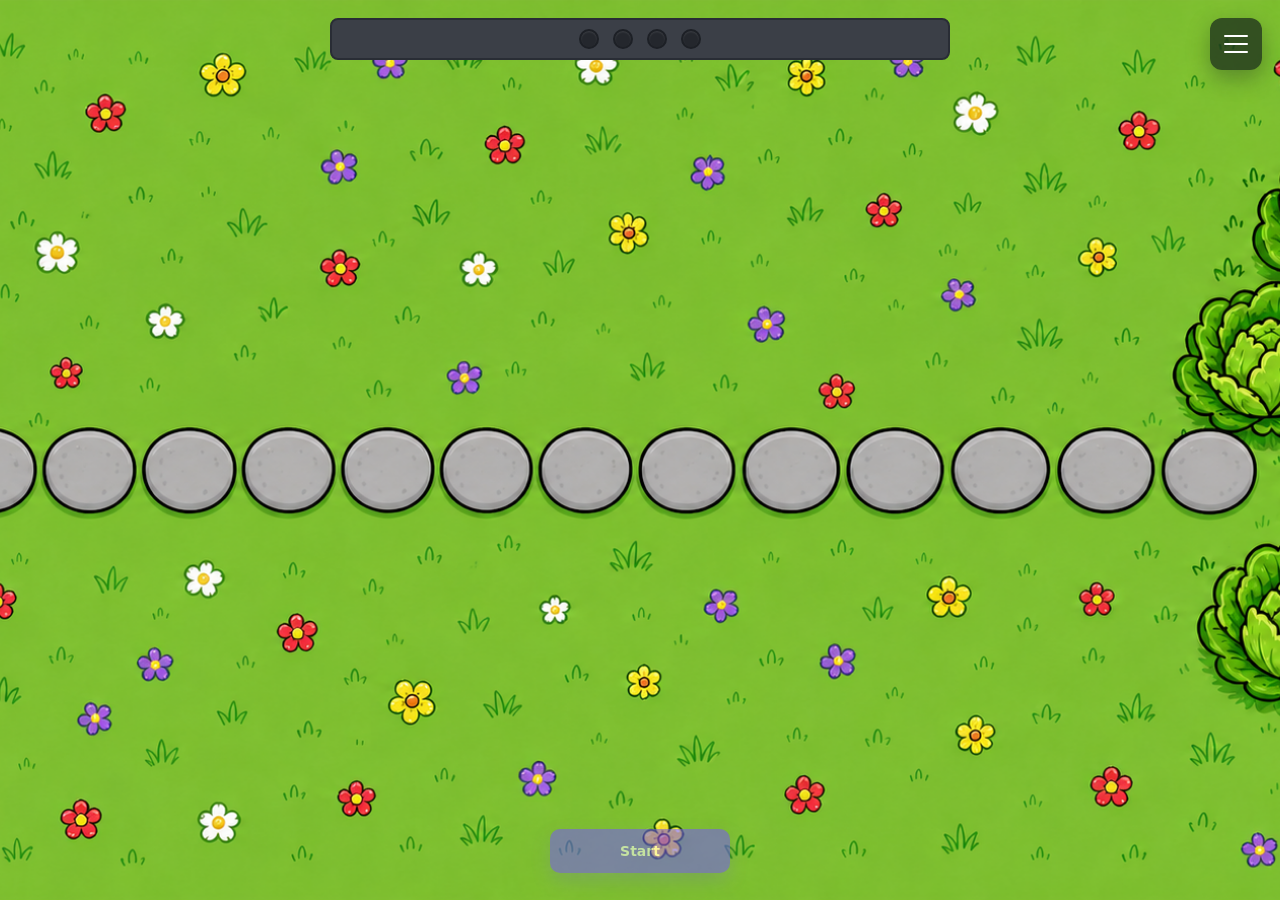
==== index.html @ f0df769a "feat: pelny ekran gra z tlem, wyscig zolwi po kamyczkach, menu overlay, polskie znaki, 16 kont testo" ====
<!DOCTYPE html>
<html lang="pl">
  <head>
    <meta charset="UTF-8" />
    <meta name="viewport" content="width=device-width, initial-scale=1.0" />
    <meta name="description" content="Pędzące żółwie — losowanie do odpowiedzi i ocenianie w klasie." />
    <title>Pędzące żółwie — losowanie do odpowiedzi</title>
    <link rel="stylesheet" href="styles.css?v=16" />
    <script src="script.js?v=16" defer></script>
  </head>
  <body>
    <div class="app">
      <main class="game-area">
        <div class="race-stage" id="lesson-stage">
          <div class="lesson-start-light" id="lesson-start-light" aria-label="Sygnalizacja startowa">
            <span data-start-light="orange-one"></span>
            <span data-start-light="orange-two"></span>
            <span data-start-light="yellow-three"></span>
            <span data-start-light="green"></span>
          </div>
          <div class="pebble-track" id="pebble-track" aria-label="Tor z kamyczków">
            <div class="pebble-turtles" id="pebble-turtles"></div>
          </div>
          <div class="pebble-winner" id="pebble-winner" hidden></div>
          <button class="button button-primary lesson-random-button" id="lesson-random" type="button">Start</button>
        </div>
      </main>
    </div>

    <button class="menu-button" id="menu-button" type="button" aria-label="Otwórz menu" aria-expanded="false">
      <span class="menu-button-icon" aria-hidden="true"></span>
    </button>

    <div class="menu-overlay" id="menu-overlay" hidden>
      <div class="menu-backdrop" data-menu-backdrop></div>
      <div class="menu-panel" role="dialog" aria-modal="true" aria-label="Menu">
        <button class="menu-close" id="menu-close" type="button" aria-label="Zamknij menu">&times;</button>
        <div class="menu-content">
          <!-- Auth -->
          <section class="side-card" id="auth-section">
            <div class="tabs" role="tablist" aria-label="Logowanie i rejestracja">
              <button class="tab is-active" data-auth-tab="login" type="button" role="tab">Logowanie</button>
              <button class="tab" data-auth-tab="register" type="button" role="tab">Rejestracja</button>
            </div>

            <form class="auth-form" id="login-form">
              <label for="login-username">Login</label>
              <input id="login-username" name="login" type="text" autocomplete="username" />
              <label for="login-password">Hasło</label>
              <input id="login-password" name="password" type="password" autocomplete="current-password" />
              <p class="form-error" id="login-error" role="alert" hidden></p>
              <button class="button button-primary" type="submit">Zaloguj</button>
            </form>

            <form class="auth-form" id="register-form" hidden>
              <label for="reg-role">Typ konta</label>
              <select id="reg-role" name="role">
                <option value="teacher">Nauczyciel</option>
                <option value="student">Uczeń</option>
              </select>
              <div class="reg-teacher-only">
                <label for="reg-class-name">Nazwa klasy</label>
                <input id="reg-class-name" name="className" type="text" placeholder="np. 3A" />
              </div>
              <div class="reg-student-only" hidden>
                <label for="reg-join-key">Klucz klasy (od nauczyciela)</label>
                <input id="reg-join-key" name="joinKey" type="text" placeholder="np. 1A2B3C4D" />
              </div>
              <label for="reg-name">Imię i nazwisko</label>
              <input id="reg-name" name="fullName" type="text" autocomplete="name" />
              <label for="reg-login">Login</label>
              <input id="reg-login" name="login" type="text" autocomplete="username" />
              <label for="reg-password">Hasło</label>
              <input id="reg-password" name="password" type="password" autocomplete="new-password" />
              <label for="reg-confirm">Powtórz hasło</label>
              <input id="reg-confirm" name="confirmPassword" type="password" autocomplete="new-password" />
              <p class="form-hint">Minimum 8 znaków, mała i wielka litera oraz cyfra.</p>
              <p class="form-error" id="register-error" role="alert" hidden></p>
              <button class="button button-primary" type="submit">Załóż konto</button>
            </form>
          </section>

          <!-- Account -->
          <section class="side-card" id="account-section" hidden>
            <div class="side-card-header">
              <h2 id="account-name"></h2>
              <span class="role-badge" id="account-role"></span>
            </div>
            <button class="button button-ghost button-block" id="logout-button" type="button">Wyloguj</button>
          </section>

          <!-- Teacher: class -->
          <section class="side-card" id="teacher-class-section" hidden>
            <div class="side-card-header">
              <h2>Twoja klasa</h2>
              <span class="class-name" id="teacher-class-name"></span>
            </div>
            <label class="field-label" for="join-key-display">Klucz klasy (dla uczniów)</label>
            <div class="key-row">
              <input id="join-key-display" type="text" readonly />
              <button class="button button-secondary key-copy" id="copy-key" type="button" aria-label="Kopiuj klucz">Kopiuj</button>
            </div>
            <button class="button button-ghost button-block" id="regenerate-key" type="button">Wygeneruj nowy klucz</button>
          </section>

          <!-- Teacher: students list -->
          <section class="side-card" id="teacher-students-section" hidden>
            <div class="side-card-header">
              <h2>Uczniowie</h2>
              <span class="count-badge" id="students-count">0</span>
            </div>
            <ul class="student-list" id="student-list"></ul>
            <p class="pending-title">Nierozliczone plusy/minusy</p>
            <div class="pending-grades" id="pending-grades"></div>
          </section>

          <!-- Student: your points -->
          <section class="side-card" id="student-section" hidden>
            <div class="side-card-header">
              <h2>Twoje punkty</h2>
            </div>
            <div class="grade-points" id="student-points"></div>
            <p class="student-note">Nauczyciel oznacza plusy i minusy podczas odpowiedzi.</p>
          </section>
        </div>
      </div>
    </div>

    <div class="toast" id="toast" role="status" aria-live="polite" aria-atomic="true"></div>
  </body>
</html>
---- styles.css ----
:root {
  color-scheme: light;
  --bg: #fbfaff;
  --surface: #ffffff;
  --surface-muted: #f5f2ff;
  --text: #28243a;
  --text-soft: #716c83;
  --line: #ece9f3;
  --purple: #7657f6;
  --purple-dark: #6545e8;
  --purple-soft: #eeeaff;
  --on-purple: #ffffff;
  --green: #4fc595;
  --red: #ef5a6f;
  --shadow: 0 18px 50px rgba(66, 52, 114, 0.1);
  --card-shadow: 0 12px 34px rgba(62, 53, 94, 0.07);
  --panel-width: 360px;
}

:root[data-theme="dark"] {
  color-scheme: dark;
  --bg: #14121d;
  --surface: #221f30;
  --surface-muted: #2f2a44;
  --text: #f4f1ff;
  --text-soft: #b2acc4;
  --line: #373247;
  --purple: #967fff;
  --purple-dark: #876cf8;
  --purple-soft: #342d55;
  --on-purple: #171522;
  --shadow: 0 20px 50px rgba(0, 0, 0, 0.24);
  --card-shadow: 0 12px 34px rgba(0, 0, 0, 0.17);
}

* { box-sizing: border-box; }
html, body { height: 100%; overflow: hidden; }
body {
  margin: 0;
  background: var(--bg);
  color: var(--text);
  font-family: Inter, ui-sans-serif, system-ui, -apple-system, BlinkMacSystemFont, "Segoe UI", sans-serif;
  transition: background-color .25s ease, color .25s ease;
}
[hidden] { display: none !important; }
button { font: inherit; }
input, select { font: inherit; }

.app { height: 100vh; height: 100dvh; width: 100%; max-width: 100vw; overflow: hidden; }

/* ---- Game area (large, full-bleed) ---- */
.game-area { width: 100%; height: 100%; overflow: hidden; }

/* ---- Race stage (fills the whole game area) ---- */
.race-stage {
  position: relative; display: flex; flex-direction: column; justify-content: center;
  align-items: center; gap: clamp(8px, 1.6vh, 18px); width: 100%; height: 100%; min-height: 0;
  overflow: hidden; background: url("images/background.png") center / cover no-repeat; color: #173b28; text-align: center;
}

.lesson-start-light { position: absolute; top: clamp(12px, 2vh, 22px); left: 50%; transform: translateX(-50%); z-index: 3; display: flex; justify-content: center; gap: 14px; width: calc(100% - 220px); max-width: min(620px, calc(100% - 220px)); padding: 9px 20px; border: 2px solid #292d35; border-radius: 8px; background: #3b3f47; }
.lesson-start-light span { display: block; width: 20px; height: 20px; border: 2px solid #1d2026; border-radius: 50%; background: #24272d; box-shadow: inset 0 1px 2px rgba(255, 255, 255, .12); }
.lesson-start-light span[data-start-light="orange-one"].is-lit, .lesson-start-light span[data-start-light="orange-two"].is-lit, .lesson-start-light span[data-start-light="yellow-three"].is-lit { background: #f2c52e; box-shadow: 0 0 14px #f2c52e; }
.lesson-start-light span[data-start-light="green"].is-lit { background: #35b86b; box-shadow: 0 0 14px #35b86b; }

.pebble-track {
  position: absolute; left: 0; right: 0;
  top: calc(clamp(12px,2vh,22px) + 42px + clamp(12px,2vh,22px));
  bottom: calc(clamp(14px,3vh,28px) + 44px + clamp(14px,3vh,28px));
  z-index: 2; width: 100%; height: auto; display: block; min-height: 0;
}
.pebble-turtles { position: relative; width: 100%; height: 100%; }
.turtle-pebble {
  position: absolute; display: flex; align-items: center; gap: 8px;
  left: 0; transform: translateX(-50%);
  transition: none;
  will-change: left, top;
  pointer-events: none;
}
.turtle-pebble-label {
  min-width: 0; max-width: 140px; overflow: hidden;
  color: #fff; font-size: 12px; font-weight: 800; line-height: 1.1;
  text-shadow: 0 1px 3px rgba(0,0,0,0.7), 0 0 8px rgba(0,0,0,0.5);
  white-space: nowrap; text-overflow: ellipsis;
  background: rgba(23,38,29,0.55); padding: 2px 6px; border-radius: 6px;
}
.turtle-label-static {
  position: absolute; left: 10px; z-index: 1; max-width: 160px; pointer-events: none;
}
.turtle-pebble .turtle-icon {
  order: 1; position: relative; display: block; width: 38px; height: 26px;
  border: 2px solid color-mix(in srgb, var(--turtle-color) 68%, #1a1a1a);
  border-radius: 48% 52% 45% 45%; background: var(--turtle-color);
  flex: 0 0 auto;
  filter: drop-shadow(0 3px 3px rgba(0,0,0,0.35));
}
.turtle-pebble .turtle-icon::before {
  content: ""; position: absolute; top: 4px; right: -7px; width: 10px; height: 10px;
  border: 2px solid color-mix(in srgb, var(--turtle-color) 68%, #1a1a1a); border-radius: 50%; background: var(--turtle-color);
}
.turtle-pebble .turtle-icon::after {
  content: ""; position: absolute; bottom: -5px; left: 4px; width: 6px; height: 7px; border-radius: 50%;
  background: color-mix(in srgb, var(--turtle-color) 68%, #1a1a1a); box-shadow: 16px 0 color-mix(in srgb, var(--turtle-color) 68%, #1a1a1a);
}
.turtle-pebble.is-finished .turtle-icon { animation: turtle-pebble-bob 0.42s ease-in-out infinite alternate; }
@keyframes turtle-pebble-bob { to { transform: translateY(-4px); } }
.pebble-winner {
  position: relative; z-index: 3; margin-top: 8px;
  color: #fff; font-size: clamp(22px, 3.8vw, 38px); font-weight: 900; line-height: 1.1;
  text-align: center; text-shadow: 0 2px 10px rgba(0,0,0,0.6), 0 0 18px rgba(0,0,0,0.4);
  background: rgba(23,38,29,0.62); padding: 10px 18px; border-radius: 14px;
  max-width: 90%; overflow: hidden; text-overflow: ellipsis; white-space: nowrap;
}
.pebble-winner[hidden] { display: none !important; }

.lesson-random-button { position: absolute; bottom: clamp(14px, 3vh, 28px); left: 50%; transform: translateX(-50%) !important; z-index: 3; min-width: 180px; font-size: 18px; }



.button { display: inline-flex; align-items: center; justify-content: center; gap: 8px; min-height: 44px; padding: 0 18px; border: 0; border-radius: 10px; cursor: pointer; font-size: 14px; font-weight: 750; transition: transform .2s ease, background .2s ease, box-shadow .2s ease; }
.button:hover, .button:focus-visible { transform: translateY(-1px); }
.button:disabled, .button.is-disabled { cursor: not-allowed; opacity: .55; transform: none; }
.button-primary { color: var(--on-purple); background: var(--purple); box-shadow: 0 8px 18px color-mix(in srgb, var(--purple) 32%, transparent); }
.button-primary:hover, .button-primary:focus-visible { background: var(--purple-dark); }
.button-secondary { border: 1px solid var(--line); background: var(--surface); color: var(--text); }
.button-ghost { color: var(--red); background: transparent; border: 1px solid color-mix(in srgb, var(--red) 34%, var(--line)); }
.button-ghost:hover { background: color-mix(in srgb, var(--red) 10%, var(--surface)); }
.button-block { width: 100%; margin-top: 12px; }

/* ---- Menu button (fixed top-right) ---- */
.menu-button {
  position: fixed; top: 18px; right: 18px; z-index: 50; width: 52px; height: 52px;
  border: 0; border-radius: 12px; cursor: pointer;
  background: rgba(23, 38, 29, 0.72); color: #fff;
  display: grid; place-items: center;
  box-shadow: 0 8px 22px rgba(23, 38, 29, 0.35);
  transition: background .2s ease, transform .2s ease;
}
.menu-button:hover, .menu-button:focus-visible { background: rgba(23, 38, 29, 0.9); transform: translateY(-1px); }
.menu-button-icon { display: block; width: 24px; height: 2px; border-radius: 2px; background: currentColor; box-shadow: 0 8px 0 currentColor, 0 -8px 0 currentColor; }

/* ---- Menu overlay / full-screen popup ---- */
.menu-overlay { position: fixed; inset: 0; z-index: 40; display: flex; align-items: center; justify-content: center; padding: 10vh 10vw; }
.menu-backdrop { position: absolute; inset: 0; background: rgba(12, 14, 13, 0.55); animation: menu-fade .18s ease; }
.menu-panel {
  position: relative; width: 100%; height: 100%; z-index: 1;
  background: var(--surface); border-radius: 24px;
  box-shadow: 0 24px 60px rgba(12, 12, 12, 0.35);
  overflow-y: auto; animation: menu-pop .22s ease;
}
.menu-close {
  position: sticky; top: 0; float: right; margin: 10px; width: 42px; height: 42px;
  border: 0; border-radius: 10px; cursor: pointer; font-size: 26px; line-height: 1;
  background: var(--surface-muted); color: var(--text-soft);
  transition: background .15s ease, color .15s ease;
}
.menu-close:hover { background: color-mix(in srgb, var(--red) 12%, var(--surface-muted)); color: var(--red); }
.menu-content { display: grid; gap: 14px; padding: 62px 22px 30px; min-width: 0; }
.side-card { padding: 18px; border: 1px solid var(--line); border-radius: 16px; background: var(--bg); }
@keyframes menu-fade { from { opacity: 0; } to { opacity: 1; } }
@keyframes menu-pop { from { transform: scale(.94) translateY(12px); opacity: 0; } to { transform: scale(1) translateY(0); opacity: 1; } }

.side-card-header { display: flex; align-items: center; justify-content: space-between; gap: 10px; margin-bottom: 10px; }
.side-card-header h2 { margin: 0; font-size: 17px; letter-spacing: -.4px; }
.field-label { display: block; margin: 14px 0 6px; color: var(--text-soft); font-size: 12px; font-weight: 800; letter-spacing: .5px; text-transform: uppercase; }

.tabs { display: flex; gap: 4px; padding: 4px; background: var(--surface-muted); border: 1px solid var(--line); border-radius: 11px; margin-bottom: 16px; }
.tab { flex: 1; padding: 9px; border: 0; border-radius: 8px; background: transparent; color: var(--text-soft); font-weight: 800; cursor: pointer; transition: .16s ease; }
.tab.is-active { background: var(--surface); box-shadow: 0 2px 6px rgba(44, 36, 74, .08); color: var(--purple); }

.auth-form { display: grid; gap: 9px; }
.auth-form label { color: var(--text); font-size: 13px; font-weight: 800; }
.auth-form input, .auth-form select { width: 100%; min-height: 42px; padding: 9px 12px; border: 1px solid var(--line); border-radius: 10px; background: var(--surface); color: var(--text); outline: none; transition: .16s ease; }
.auth-form input:focus, .auth-form select:focus { border-color: var(--purple); box-shadow: 0 0 0 4px var(--purple-soft); }
.form-error { margin: 2px 0 0; color: var(--red); font-size: 13px; font-weight: 750; }
.form-hint { margin: 0; color: var(--text-soft); font-size: 12px; line-height: 1.5; }

.role-badge, .count-badge { padding: 4px 9px; border-radius: 999px; background: var(--purple-soft); color: var(--purple); font-size: 11px; font-weight: 850; text-transform: uppercase; }
.count-badge { background: var(--surface-muted); color: var(--text-soft); }
.class-name { color: var(--purple); font-weight: 850; }

.key-row { display: flex; gap: 8px; }
.key-row input { flex: 1; min-width: 0; padding: 9px 12px; border: 1px dashed color-mix(in srgb, var(--purple) 45%, var(--line)); border-radius: 10px; background: var(--purple-soft); color: var(--purple); font-weight: 850; letter-spacing: 2px; text-transform: uppercase; outline: none; }
.key-copy { min-height: 42px; padding: 0 14px; }

.student-list { display: grid; gap: 8px; max-height: 260px; margin: 0; padding: 0; overflow-y: auto; list-style: none; }
.student-list li { display: flex; align-items: center; flex-wrap: wrap; gap: 8px; padding: 10px 12px; border: 1px solid var(--line); border-radius: 10px; background: var(--surface); }
.student-name { flex: 1 1 auto; min-width: 0; overflow: hidden; font-weight: 750; text-overflow: ellipsis; white-space: nowrap; }
.student-stats { display: flex; gap: 6px; }
.student-stat { display: inline-flex; align-items: center; gap: 3px; font-size: 12px; font-weight: 850; }
.student-stat.is-plus { color: #1d9d69; }
.student-stat.is-minus { color: #df4056; }
.student-remove {
  flex: 0 0 auto; display: inline-flex; align-items: center; justify-content: center; gap: 5px;
  min-height: 28px; padding: 0 10px; border: 1px solid color-mix(in srgb, var(--red) 42%, var(--line));
  border-radius: 8px; cursor: pointer; font-size: 12px; font-weight: 800; color: var(--red);
  background: color-mix(in srgb, var(--red) 7%, var(--surface));
  transition: background .15s ease, color .15s ease, border-color .15s ease, transform .15s ease;
}
.student-remove::before { content: "✕"; font-size: 13px; line-height: 1; }
.student-remove:hover:not(:disabled) { background: var(--red); color: #fff; border-color: var(--red); transform: translateY(-1px); }
.student-remove:disabled { cursor: not-allowed; opacity: .5; }


.pending-title { margin: 18px 0 8px; color: var(--text-soft); font-size: 12px; font-weight: 800; letter-spacing: .5px; text-transform: uppercase; }
.pending-grades { display: grid; gap: 6px; }
.pending-empty, .grade-empty { color: var(--text-soft); font-size: 13px; }
.pending-row { display: flex; align-items: center; justify-content: space-between; gap: 8px; padding: 8px 10px; border: 1px solid var(--line); border-radius: 10px; background: var(--surface); }
.pending-row strong { font-size: 13px; }
.pending-row .dots { display: flex; gap: 4px; }
.pending-dot { display: grid; place-items: center; width: 22px; height: 22px; border-radius: 7px; color: #fff; font-size: 13px; font-weight: 900; }
.pending-dot.is-plus { background: #1d9d69; }
.pending-dot.is-minus { background: #df4056; }

.grade-points { display: flex; flex-wrap: wrap; gap: 8px; }
.grade-point { display: grid; place-items: center; width: 44px; height: 44px; border-radius: 12px; color: #fff; font-size: 20px; font-weight: 900; }
.grade-point.is-plus { background: #1d9d69; }
.grade-point.is-minus { background: #df4056; }
.grade-point.is-absent { background: #687080; font-size: 14px; text-transform: uppercase; }
.student-note { color: var(--text-soft); font-size: 13px; line-height: 1.5; }

.toast { position: fixed; right: 22px; bottom: 22px; z-index: 70; max-width: min(340px, 90vw); padding: 13px 16px; border: 1px solid var(--line); border-radius: 9px; background: var(--surface); box-shadow: var(--shadow); color: var(--text); font-size: 13px; font-weight: 700; opacity: 0; pointer-events: none; transform: translateY(15px); transition: .25s ease; }
.toast.is-visible { opacity: 1; pointer-events: auto; transform: translateY(0); user-select: text; }
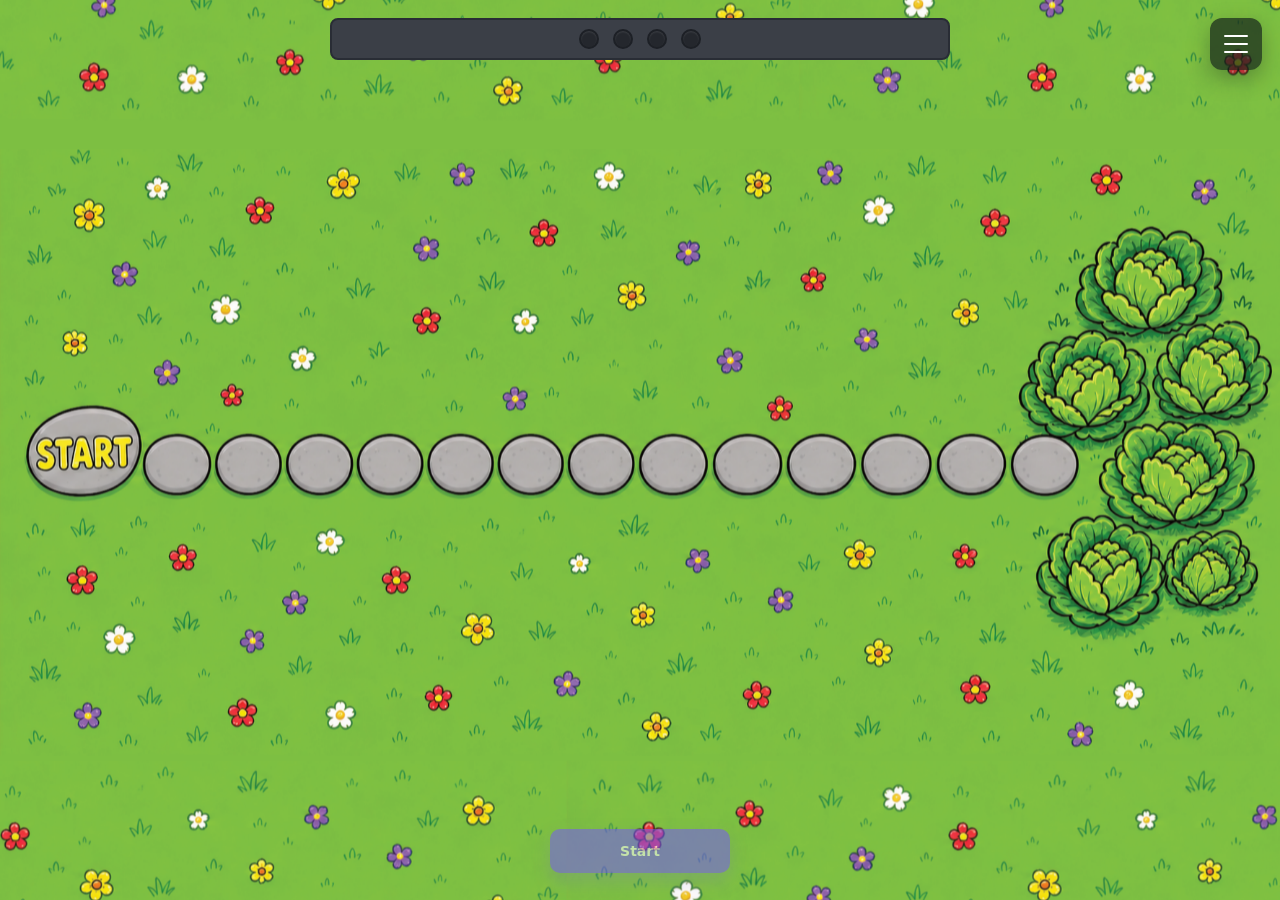
==== commit f7e29562: "dodanie sporo rzeczy i chyba działa" ====
--- a/index.html
+++ b/index.html
@@ -5,8 +5,8 @@
     <meta name="viewport" content="width=device-width, initial-scale=1.0" />
     <meta name="description" content="Pędzące żółwie — losowanie do odpowiedzi i ocenianie w klasie." />
     <title>Pędzące żółwie — losowanie do odpowiedzi</title>
-    <link rel="stylesheet" href="styles.css?v=16" />
-    <script src="script.js?v=16" defer></script>
+    <link rel="stylesheet" href="styles.css?v=59" />
+    <script src="script.js?v=59" defer></script>
   </head>
   <body>
     <div class="app">
@@ -22,6 +22,11 @@
             <div class="pebble-turtles" id="pebble-turtles"></div>
           </div>
           <div class="pebble-winner" id="pebble-winner" hidden></div>
+          <div class="winner-actions" id="winner-actions" hidden>
+            <button class="winner-mark is-plus" data-winner-mark="plus" type="button" aria-label="Dodaj plus">+</button>
+            <button class="winner-mark is-minus" data-winner-mark="minus" type="button" aria-label="Dodaj minus">−</button>
+            <button class="winner-mark is-absent" data-winner-mark="absent" type="button" aria-label="Oznacz nieobecność">nb</button>
+          </div>
           <button class="button button-primary lesson-random-button" id="lesson-random" type="button">Start</button>
         </div>
       </main>
@@ -55,15 +60,15 @@
             <form class="auth-form" id="register-form" hidden>
               <label for="reg-role">Typ konta</label>
               <select id="reg-role" name="role">
+                <option value="student" selected>Uczeń</option>
                 <option value="teacher">Nauczyciel</option>
-                <option value="student">Uczeń</option>
               </select>
-              <div class="reg-teacher-only">
+              <div class="reg-teacher-only" hidden>
                 <label for="reg-class-name">Nazwa klasy</label>
                 <input id="reg-class-name" name="className" type="text" placeholder="np. 3A" />
               </div>
-              <div class="reg-student-only" hidden>
-                <label for="reg-join-key">Klucz klasy (od nauczyciela)</label>
+              <div class="reg-student-only">
+                <label for="reg-join-key">Kod jednorazowy od nauczyciela</label>
                 <input id="reg-join-key" name="joinKey" type="text" placeholder="np. 1A2B3C4D" />
               </div>
               <label for="reg-name">Imię i nazwisko</label>
@@ -74,7 +79,7 @@
               <input id="reg-password" name="password" type="password" autocomplete="new-password" />
               <label for="reg-confirm">Powtórz hasło</label>
               <input id="reg-confirm" name="confirmPassword" type="password" autocomplete="new-password" />
-              <p class="form-hint">Minimum 8 znaków, mała i wielka litera oraz cyfra.</p>
+              <p class="form-hint">Hasło może być dowolne.</p>
               <p class="form-error" id="register-error" role="alert" hidden></p>
               <button class="button button-primary" type="submit">Załóż konto</button>
             </form>
@@ -89,18 +94,26 @@
             <button class="button button-ghost button-block" id="logout-button" type="button">Wyloguj</button>
           </section>
 
-          <!-- Teacher: class -->
-          <section class="side-card" id="teacher-class-section" hidden>
-            <div class="side-card-header">
-              <h2>Twoja klasa</h2>
-              <span class="class-name" id="teacher-class-name"></span>
+          <!-- Teacher: one-time invites -->
+          <section class="side-card" id="teacher-invite-section" hidden>
+            <div class="side-card-header" style="flex-wrap:wrap;">
+              <h2>Jednorazowe kody</h2>
+              <div class="class-switcher">
+                <span class="class-name" id="teacher-class-name"></span>
+                <div class="custom-select" id="class-switcher-wrap" hidden>
+                  <button class="custom-select-trigger" id="class-switcher-trigger" type="button" aria-haspopup="listbox" aria-expanded="false">
+                    <span id="class-switcher-label">Wybierz klasę</span>
+                    <span class="custom-select-arrow" aria-hidden="true"></span>
+                  </button>
+                  <ul class="custom-select-options" id="class-switcher-options" role="listbox" hidden></ul>
+                </div>
+                <select id="class-switcher" class="class-switcher-select" hidden></select>
+                <button class="button button-primary button-small" id="new-class-btn" type="button">+ Nowa klasa</button>
+              </div>
             </div>
-            <label class="field-label" for="join-key-display">Klucz klasy (dla uczniów)</label>
-            <div class="key-row">
-              <input id="join-key-display" type="text" readonly />
-              <button class="button button-secondary key-copy" id="copy-key" type="button" aria-label="Kopiuj klucz">Kopiuj</button>
-            </div>
-            <button class="button button-ghost button-block" id="regenerate-key" type="button">Wygeneruj nowy klucz</button>
+            <p class="student-note">Wygeneruj jednorazowy kod dla jednego ucznia — kod działa tylko raz, chroni przed botami.</p>
+            <button class="button button-primary button-block" id="generate-invite" type="button">Wygeneruj kod jednorazowy</button>
+            <div class="invite-list" id="invite-list"></div>
           </section>
 
           <!-- Teacher: students list -->
@@ -126,6 +139,20 @@
       </div>
     </div>
 
+    <div class="new-class-overlay" id="new-class-overlay" hidden>
+      <div class="new-class-backdrop" data-new-class-backdrop></div>
+      <div class="new-class-panel" role="dialog" aria-modal="true" aria-label="Nowa klasa">
+        <h3>Nowa klasa</h3>
+        <label for="new-class-name">Nazwa klasy</label>
+        <input id="new-class-name" type="text" placeholder="np. 3B" />
+        <p class="form-error" id="new-class-error" role="alert" hidden></p>
+        <div class="new-class-actions">
+          <button class="button button-secondary" id="new-class-cancel" type="button">Anuluj</button>
+          <button class="button button-primary" id="new-class-submit" type="button">Utwórz</button>
+        </div>
+      </div>
+    </div>
+
     <div class="toast" id="toast" role="status" aria-live="polite" aria-atomic="true"></div>
   </body>
 </html>
--- a/styles.css
+++ b/styles.css
@@ -55,7 +55,12 @@
 .race-stage {
   position: relative; display: flex; flex-direction: column; justify-content: center;
   align-items: center; gap: clamp(8px, 1.6vh, 18px); width: 100%; height: 100%; min-height: 0;
-  overflow: hidden; background: url("images/background.png") center / cover no-repeat; color: #173b28; text-align: center;
+  overflow: hidden; color: #173b28; text-align: center;
+  background-color: #7fb48e;
+  background-image: url("images/background.png"), url("images/segment.png");
+  background-size: 100% auto, 100% auto;
+  background-position: center center, center center;
+  background-repeat: no-repeat, repeat;
 }
 
 .lesson-start-light { position: absolute; top: clamp(12px, 2vh, 22px); left: 50%; transform: translateX(-50%); z-index: 3; display: flex; justify-content: center; gap: 14px; width: calc(100% - 220px); max-width: min(620px, calc(100% - 220px)); padding: 9px 20px; border: 2px solid #292d35; border-radius: 8px; background: #3b3f47; }
@@ -112,6 +117,14 @@
   max-width: 90%; overflow: hidden; text-overflow: ellipsis; white-space: nowrap;
 }
 .pebble-winner[hidden] { display: none !important; }
+.winner-actions { position: relative; z-index: 3; display: flex; justify-content: center; gap: 12px; margin-top: 10px; }
+.winner-actions[hidden] { display: none !important; }
+.winner-mark { width: 54px; height: 46px; border: 0; border-radius: 11px; color: #fff; font: 900 20px/1 inherit; cursor: pointer; box-shadow: 0 6px 14px rgba(0,0,0,0.28); transition: transform .15s, filter .15s; }
+.winner-mark:hover:not(:disabled) { transform: translateY(-2px); filter: brightness(1.08); }
+.winner-mark:disabled { opacity: .5; cursor: not-allowed; }
+.winner-mark.is-plus { background: #1d9d69; }
+.winner-mark.is-minus { background: #df4056; }
+.winner-mark.is-absent { background: #687080; font-size: 13px; text-transform: uppercase; }
 
 .lesson-random-button { position: absolute; bottom: clamp(14px, 3vh, 28px); left: 50%; transform: translateX(-50%) !important; z-index: 3; min-width: 180px; font-size: 18px; }
 
@@ -145,11 +158,14 @@
 .menu-panel {
   position: relative; width: 100%; height: 100%; z-index: 1;
   background: var(--surface); border-radius: 24px;
-  box-shadow: 0 24px 60px rgba(12, 12, 12, 0.35);
+  box-shadow: 0 24px 60px rgba(12,12,12,0.35);
   overflow-y: auto; animation: menu-pop .22s ease;
-}
+  scrollbar-width: none;
+  -ms-overflow-style: none;
+}
+.menu-panel::-webkit-scrollbar { display: none; width: 0; height: 0; }
 .menu-close {
-  position: sticky; top: 0; float: right; margin: 10px; width: 42px; height: 42px;
+  position: absolute; top: 12px; right: 12px; z-index: 2; width: 42px; height: 42px;
   border: 0; border-radius: 10px; cursor: pointer; font-size: 26px; line-height: 1;
   background: var(--surface-muted); color: var(--text-soft);
   transition: background .15s ease, color .15s ease;
@@ -182,8 +198,19 @@
 .key-row { display: flex; gap: 8px; }
 .key-row input { flex: 1; min-width: 0; padding: 9px 12px; border: 1px dashed color-mix(in srgb, var(--purple) 45%, var(--line)); border-radius: 10px; background: var(--purple-soft); color: var(--purple); font-weight: 850; letter-spacing: 2px; text-transform: uppercase; outline: none; }
 .key-copy { min-height: 42px; padding: 0 14px; }
-
-.student-list { display: grid; gap: 8px; max-height: 260px; margin: 0; padding: 0; overflow-y: auto; list-style: none; }
+.invite-display { margin-top: 10px; }
+.invite-list { display: grid; gap: 6px; margin-top: 10px; max-height: 160px; overflow-y: auto; }
+.invite-row { display: flex; align-items: center; gap: 8px; padding: 8px 10px; border: 1px solid var(--line); border-radius: 10px; background: var(--surface); font-size: 12px; }
+.invite-row code { flex: 0 0 auto; font-weight: 800; letter-spacing: 1px; color: var(--purple); }
+.invite-row .badge-used { padding: 2px 8px; border-radius: 999px; background: var(--surface-muted); color: var(--text-soft); font-size: 10px; font-weight: 800; text-transform: uppercase; flex: 0 0 auto; }
+.invite-row.is-used { opacity: 0.55; }
+.invite-actions { display: flex; gap: 6px; flex: 0 0 auto; }
+
+.student-list { display: grid; gap: 8px; max-height: 285px; margin: 0; padding: 0 4px 0 0; overflow-y: auto; list-style: none; scrollbar-width: thin; scrollbar-color: color-mix(in srgb, var(--text-soft) 30%, transparent) transparent; }
+.student-list::-webkit-scrollbar { width: 6px; }
+.student-list::-webkit-scrollbar-track { background: transparent; margin: 4px 0; }
+.student-list::-webkit-scrollbar-thumb { background: color-mix(in srgb, var(--text-soft) 22%, var(--line)); border-radius: 999px; border: 1px solid var(--surface); background-clip: padding-box; }
+.student-list::-webkit-scrollbar-thumb:hover { background: color-mix(in srgb, var(--text-soft) 38%, var(--line)); border: 1px solid var(--surface); background-clip: padding-box; }
 .student-list li { display: flex; align-items: center; flex-wrap: wrap; gap: 8px; padding: 10px 12px; border: 1px solid var(--line); border-radius: 10px; background: var(--surface); }
 .student-name { flex: 1 1 auto; min-width: 0; overflow: hidden; font-weight: 750; text-overflow: ellipsis; white-space: nowrap; }
 .student-stats { display: flex; gap: 6px; }
@@ -200,7 +227,13 @@
 .student-remove::before { content: "✕"; font-size: 13px; line-height: 1; }
 .student-remove:hover:not(:disabled) { background: var(--red); color: #fff; border-color: var(--red); transform: translateY(-1px); }
 .student-remove:disabled { cursor: not-allowed; opacity: .5; }
-
+.student-grade-actions { display: flex; gap: 4px; margin-left: 4px; }
+.grade-mini { width: 28px; height: 26px; border: 0; border-radius: 7px; color: #fff; font: 800 13px/1 inherit; cursor: pointer; display: grid; place-items: center; box-shadow: 0 2px 6px rgba(0,0,0,0.12); transition: transform .12s, filter .12s; }
+.grade-mini:hover:not(:disabled) { transform: translateY(-1px); filter: brightness(1.08); }
+.grade-mini:disabled { opacity: .5; cursor: not-allowed; }
+.grade-mini.is-plus { background: #1d9d69; }
+.grade-mini.is-minus { background: #df4056; }
+.grade-mini.is-absent { background: #687080; font-size: 9px; text-transform: uppercase; }
 
 .pending-title { margin: 18px 0 8px; color: var(--text-soft); font-size: 12px; font-weight: 800; letter-spacing: .5px; text-transform: uppercase; }
 .pending-grades { display: grid; gap: 6px; }
@@ -211,6 +244,7 @@
 .pending-dot { display: grid; place-items: center; width: 22px; height: 22px; border-radius: 7px; color: #fff; font-size: 13px; font-weight: 900; }
 .pending-dot.is-plus { background: #1d9d69; }
 .pending-dot.is-minus { background: #df4056; }
+.pending-dot.is-absent { background: #687080; font-size: 9px; }
 
 .grade-points { display: flex; flex-wrap: wrap; gap: 8px; }
 .grade-point { display: grid; place-items: center; width: 44px; height: 44px; border-radius: 12px; color: #fff; font-size: 20px; font-weight: 900; }
@@ -222,4 +256,46 @@
 .toast { position: fixed; right: 22px; bottom: 22px; z-index: 70; max-width: min(340px, 90vw); padding: 13px 16px; border: 1px solid var(--line); border-radius: 9px; background: var(--surface); box-shadow: var(--shadow); color: var(--text); font-size: 13px; font-weight: 700; opacity: 0; pointer-events: none; transform: translateY(15px); transition: .25s ease; }
 .toast.is-visible { opacity: 1; pointer-events: auto; transform: translateY(0); user-select: text; }
 
-
+.class-switcher { display: flex; align-items: center; gap: 10px; }
+.class-switcher-select { display: none; }
+.custom-select { position: relative; }
+.custom-select-trigger {
+  display: inline-flex; align-items: center; gap: 8px;
+  min-height: 36px; padding: 6px 12px;
+  border: 1.5px solid var(--line); border-radius: 10px;
+  background: var(--surface); color: var(--text);
+  font-size: 13px; font-weight: 800; letter-spacing: .2px;
+  cursor: pointer; white-space: nowrap;
+  box-shadow: 0 1px 3px rgba(0,0,0,0.06);
+  transition: all .18s ease;
+}
+.custom-select-trigger:hover { border-color: var(--purple); box-shadow: 0 2px 8px rgba(118,87,246,0.12); }
+.custom-select-trigger:focus-visible { outline: none; border-color: var(--purple); box-shadow: 0 0 0 4px var(--purple-soft); }
+.custom-select-trigger[aria-expanded="true"] { border-color: var(--purple); box-shadow: 0 0 0 4px var(--purple-soft); }
+.custom-select-arrow { width: 14px; height: 14px; flex: 0 0 14px; background: url("data:image/svg+xml,%3Csvg xmlns='http://www.w3.org/2000/svg' width='14' height='14' viewBox='0 0 24 24' fill='none' stroke='%23716c83' stroke-width='2' stroke-linecap='round' stroke-linejoin='round'%3E%3Cpath d='M6 9l6 6 6-6'/%3E%3C/svg%3E") no-repeat center; transition: transform .18s; }
+.custom-select-trigger[aria-expanded="true"] .custom-select-arrow { transform: rotate(180deg); }
+.custom-select-options {
+  position: absolute; top: calc(100% + 8px); left: 0; min-width: 160px; max-width: 240px;
+  margin: 0; padding: 6px; list-style: none;
+  background: var(--surface); border: 1px solid var(--line); border-radius: 12px;
+  box-shadow: var(--shadow); z-index: 10;
+  display: grid; gap: 4px;
+}
+.custom-select-options[hidden] { display: none !important; }
+.custom-select-options li {
+  padding: 8px 10px; border-radius: 8px; font-size: 13px; font-weight: 700; color: var(--text);
+  cursor: pointer; transition: background .15s, color .15s;
+}
+.custom-select-options li:hover, .custom-select-options li.is-selected { background: var(--purple-soft); color: var(--purple); }
+#teacher-class-name { font-size: 14px; font-weight: 800; color: var(--purple); background: var(--purple-soft); padding: 6px 12px; border-radius: 10px; letter-spacing: .3px; }
+.button-small { min-height: 36px; padding: 0 14px; font-size: 12px; font-weight: 800; border-radius: 10px; box-shadow: 0 1px 3px rgba(0,0,0,0.08); }
+.new-class-overlay { position: fixed; inset: 0; z-index: 60; display: flex; align-items: center; justify-content: center; padding: 20px; }
+.new-class-backdrop { position: absolute; inset: 0; background: rgba(12,14,13,0.5); }
+.new-class-panel { position: relative; z-index: 1; width: 100%; max-width: 380px; background: var(--surface); border-radius: 16px; padding: 22px; box-shadow: 0 20px 50px rgba(0,0,0,0.25); display: grid; gap: 12px; animation: menu-pop .2s ease; }
+.new-class-panel h3 { margin: 0; font-size: 18px; }
+.new-class-panel label { font-size: 13px; font-weight: 800; color: var(--text); }
+.new-class-panel input { width: 100%; min-height: 42px; padding: 9px 12px; border: 1px solid var(--line); border-radius: 10px; background: var(--surface); color: var(--text); outline: none; }
+.new-class-panel input:focus { border-color: var(--purple); box-shadow: 0 0 0 4px var(--purple-soft); }
+.new-class-actions { display: flex; gap: 8px; justify-content: flex-end; margin-top: 4px; }
+
+
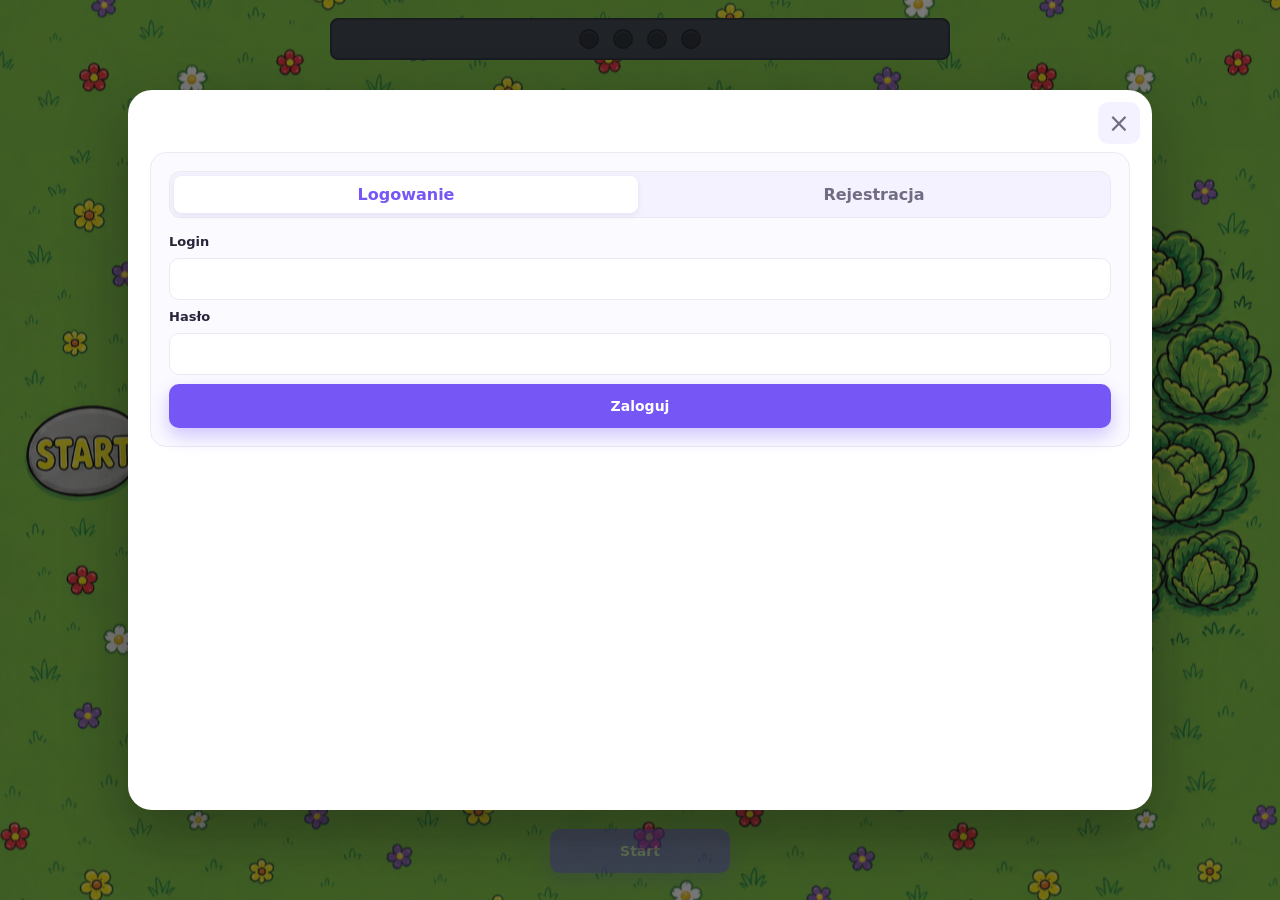
==== commit e25257e0: "Add QR code system, name change workflow, character picker, refresh button, and various UI/UX improv" ====
--- a/index.html
+++ b/index.html
@@ -5,8 +5,8 @@
     <meta name="viewport" content="width=device-width, initial-scale=1.0" />
     <meta name="description" content="Pędzące żółwie — losowanie do odpowiedzi i ocenianie w klasie." />
     <title>Pędzące żółwie — losowanie do odpowiedzi</title>
-    <link rel="stylesheet" href="styles.css?v=59" />
-    <script src="script.js?v=59" defer></script>
+    <link rel="stylesheet" href="styles.css?v=92" />
+    <script src="script.js?v=92" defer></script>
   </head>
   <body>
     <div class="app">
@@ -39,7 +39,15 @@
     <div class="menu-overlay" id="menu-overlay" hidden>
       <div class="menu-backdrop" data-menu-backdrop></div>
       <div class="menu-panel" role="dialog" aria-modal="true" aria-label="Menu">
-        <button class="menu-close" id="menu-close" type="button" aria-label="Zamknij menu">&times;</button>
+        <div class="menu-top-actions">
+          <button class="menu-refresh" id="class-refresh-btn" type="button" title="Odśwież listę uczniów" aria-label="Odśwież" hidden>
+            <svg width="18" height="18" viewBox="0 0 24 24" fill="none" stroke="currentColor" stroke-width="2" stroke-linecap="round" stroke-linejoin="round">
+              <path d="M21 12a9 9 0 1 1-9-9c2.52 0 4.93 1 6.74 2.74L21 8"/>
+              <path d="M21 3v5h-5"/>
+            </svg>
+          </button>
+          <button class="menu-close" id="menu-close" type="button" aria-label="Zamknij menu">&times;</button>
+        </div>
         <div class="menu-content">
           <!-- Auth -->
           <section class="side-card" id="auth-section">
@@ -58,8 +66,18 @@
             </form>
 
             <form class="auth-form" id="register-form" hidden>
-              <label for="reg-role">Typ konta</label>
-              <select id="reg-role" name="role">
+              <label for="reg-role-trigger">Typ konta</label>
+              <div class="custom-select" id="reg-role-wrap">
+                <button class="custom-select-trigger" id="reg-role-trigger" type="button" aria-haspopup="listbox" aria-expanded="false">
+                  <span id="reg-role-label">Uczeń</span>
+                  <span class="custom-select-arrow" aria-hidden="true"></span>
+                </button>
+                <ul class="custom-select-options" id="reg-role-options" role="listbox" hidden>
+                  <li data-value="student" role="option" class="is-selected">Uczeń</li>
+                  <li data-value="teacher" role="option">Nauczyciel</li>
+                </ul>
+              </div>
+              <select id="reg-role" name="role" hidden>
                 <option value="student" selected>Uczeń</option>
                 <option value="teacher">Nauczyciel</option>
               </select>
@@ -71,8 +89,8 @@
                 <label for="reg-join-key">Kod jednorazowy od nauczyciela</label>
                 <input id="reg-join-key" name="joinKey" type="text" placeholder="np. 1A2B3C4D" />
               </div>
-              <label for="reg-name">Imię i nazwisko</label>
-              <input id="reg-name" name="fullName" type="text" autocomplete="name" />
+              <label for="reg-name">Wyświetlana nazwa</label>
+              <input id="reg-name" name="fullName" type="text" autocomplete="nickname" placeholder="np. Jan K." />
               <label for="reg-login">Login</label>
               <input id="reg-login" name="login" type="text" autocomplete="username" />
               <label for="reg-password">Hasło</label>
@@ -108,11 +126,15 @@
                   <ul class="custom-select-options" id="class-switcher-options" role="listbox" hidden></ul>
                 </div>
                 <select id="class-switcher" class="class-switcher-select" hidden></select>
-                <button class="button button-primary button-small" id="new-class-btn" type="button">+ Nowa klasa</button>
+                <button class="button button-primary button-small" id="new-class-btn" type="button">Nowa klasa</button>
+                <button class="button button-ghost button-small" id="delete-class-btn" type="button" title="Usuń bieżącą klasę" style="color:var(--red); border-color: color-mix(in srgb, var(--red) 40%, var(--line)); background: color-mix(in srgb, var(--red) 7%, var(--surface));">Usuń klasę</button>
               </div>
             </div>
             <p class="student-note">Wygeneruj jednorazowy kod dla jednego ucznia — kod działa tylko raz, chroni przed botami.</p>
-            <button class="button button-primary button-block" id="generate-invite" type="button">Wygeneruj kod jednorazowy</button>
+            <div class="invite-actions-row">
+              <button class="button button-primary" id="generate-invite" type="button">Wygeneruj kod jednorazowy</button>
+              <button class="button button-secondary" id="show-qr-btn" type="button">Pokaż kod QR</button>
+            </div>
             <div class="invite-list" id="invite-list"></div>
           </section>
 
@@ -127,6 +149,15 @@
             <div class="pending-grades" id="pending-grades"></div>
           </section>
 
+          <!-- Teacher: name change requests -->
+          <section class="side-card" id="teacher-name-requests-section" hidden>
+            <div class="side-card-header">
+              <h2>Prośby o zmianę nazwy</h2>
+              <span class="count-badge" id="name-requests-count">0</span>
+            </div>
+            <div id="name-requests-list" class="pending-grades"></div>
+          </section>
+
           <!-- Student: your points -->
           <section class="side-card" id="student-section" hidden>
             <div class="side-card-header">
@@ -134,6 +165,26 @@
             </div>
             <div class="grade-points" id="student-points"></div>
             <p class="student-note">Nauczyciel oznacza plusy i minusy podczas odpowiedzi.</p>
+            <div class="student-name-edit" style="margin-top:16px; padding-top:16px; border-top:1px solid var(--line); display:grid; gap:8px;">
+              <label for="student-display-name" style="font-size:13px; font-weight:800;">Wyświetlana nazwa</label>
+              <div class="key-row">
+                <input id="student-display-name" type="text" autocomplete="nickname" placeholder="np. Jan K." />
+                <button class="button button-primary key-copy" id="student-save-name" type="button">Zapisz</button>
+              </div>
+              <p class="form-error" id="student-name-error" role="alert" hidden></p>
+              <p class="form-hint">Ta nazwa widnieje na liście u nauczyciela i w losowaniu.</p>
+              <div id="student-name-pending" hidden style="padding:10px; border:1px solid var(--line); border-radius:10px; background:var(--surface); display:grid; gap:6px;">
+                <p class="pending-empty" style="margin:0; color:var(--text); font-weight:700;"><span style="display:inline-block; width:8px; height:8px; border-radius:50%; background:var(--purple); margin-right:6px; vertical-align:middle;"></span>Oczekuje na zatwierdzenie przez nauczyciela</p>
+                <p style="margin:0; font-size:13px;"><span id="student-pending-old" style="color:var(--text-soft); text-decoration:line-through;"></span> → <span id="student-pending-new" style="color:var(--purple); font-weight:800;"></span></p>
+                <p class="form-hint" style="margin:0;">Do czasu zatwierdzenia widnieje stara nazwa.</p>
+              </div>
+            </div>
+            <div class="character-picker" style="margin-top:16px; padding-top:16px; border-top:1px solid var(--line); display:grid; gap:10px;">
+              <label style="font-size:13px; font-weight:800;">Wybierz postać do wyścigu</label>
+              <div id="character-grid" class="character-grid"></div>
+              <p class="form-error" id="character-error" role="alert" hidden></p>
+              <p class="form-hint">Twoja postać będzie widoczna podczas losowania na torze.</p>
+            </div>
           </section>
         </div>
       </div>
@@ -153,6 +204,24 @@
       </div>
     </div>
 
+    <div class="qr-overlay" id="qr-overlay" hidden>
+      <div class="qr-backdrop" data-qr-backdrop></div>
+      <div class="qr-panel" role="dialog" aria-modal="true" aria-label="Kod QR">
+        <button class="menu-close" id="qr-close" type="button" aria-label="Zamknij kod QR">&times;</button>
+        <h3 style="margin:0 0 4px;">Kod QR</h3>
+        <p id="qr-code-text" style="margin:0; text-align:center; font-weight:850; letter-spacing:1.2px; color:var(--purple); font-size:18px;"></p>
+        <div style="display:grid; place-items:center; padding:14px 0 6px;">
+          <img id="qr-image" alt="Kod QR" width="220" height="220" style="border:1px solid var(--line); border-radius:12px; background:#fff; padding:8px; min-width:220px; min-height:220px; display:block;" />
+          <canvas id="qr-canvas" hidden></canvas>
+        </div>
+        <p class="form-hint" style="text-align:center;">Kod wielorazowy — każdy może zeskanować naraz. Po zamknięciu zostanie usunięty.</p>
+        <div style="display:flex; gap:8px; justify-content:center; margin-top:10px;">
+          <button class="button button-secondary" id="qr-copy-code" type="button">Kopiuj kod</button>
+          <button class="button button-primary" id="qr-close-bottom" type="button">Zamknij</button>
+        </div>
+      </div>
+    </div>
+
     <div class="toast" id="toast" role="status" aria-live="polite" aria-atomic="true"></div>
   </body>
 </html>
--- a/styles.css
+++ b/styles.css
@@ -92,18 +92,19 @@
 .turtle-label-static {
   position: absolute; left: 10px; z-index: 1; max-width: 160px; pointer-events: none;
 }
-.turtle-pebble .turtle-icon {
-  order: 1; position: relative; display: block; width: 38px; height: 26px;
+.turtle-icon {
+  position: relative; display: block; width: 38px; height: 26px;
   border: 2px solid color-mix(in srgb, var(--turtle-color) 68%, #1a1a1a);
   border-radius: 48% 52% 45% 45%; background: var(--turtle-color);
   flex: 0 0 auto;
   filter: drop-shadow(0 3px 3px rgba(0,0,0,0.35));
 }
-.turtle-pebble .turtle-icon::before {
+.turtle-pebble .turtle-icon { order: 1; }
+.turtle-icon::before {
   content: ""; position: absolute; top: 4px; right: -7px; width: 10px; height: 10px;
   border: 2px solid color-mix(in srgb, var(--turtle-color) 68%, #1a1a1a); border-radius: 50%; background: var(--turtle-color);
 }
-.turtle-pebble .turtle-icon::after {
+.turtle-icon::after {
   content: ""; position: absolute; bottom: -5px; left: 4px; width: 6px; height: 7px; border-radius: 50%;
   background: color-mix(in srgb, var(--turtle-color) 68%, #1a1a1a); box-shadow: 16px 0 color-mix(in srgb, var(--turtle-color) 68%, #1a1a1a);
 }
@@ -171,6 +172,16 @@
   transition: background .15s ease, color .15s ease;
 }
 .menu-close:hover { background: color-mix(in srgb, var(--red) 12%, var(--surface-muted)); color: var(--red); }
+.menu-top-actions {
+  position: absolute; top: 12px; right: 12px; z-index: 2; display: flex; gap: 8px; align-items: center;
+}
+.menu-top-actions .menu-close { position: static; }
+.menu-refresh {
+  width: 42px; height: 42px; border: 0; border-radius: 10px; cursor: pointer; display: grid; place-items: center;
+  background: var(--surface-muted); color: var(--text-soft); transition: background .15s ease, color .15s ease;
+}
+.menu-refresh:hover { background: color-mix(in srgb, var(--purple) 12%, var(--surface-muted)); color: var(--purple); }
+.menu-refresh:disabled { opacity: .5; cursor: not-allowed; }
 .menu-content { display: grid; gap: 14px; padding: 62px 22px 30px; min-width: 0; }
 .side-card { padding: 18px; border: 1px solid var(--line); border-radius: 16px; background: var(--bg); }
 @keyframes menu-fade { from { opacity: 0; } to { opacity: 1; } }
@@ -224,7 +235,6 @@
   background: color-mix(in srgb, var(--red) 7%, var(--surface));
   transition: background .15s ease, color .15s ease, border-color .15s ease, transform .15s ease;
 }
-.student-remove::before { content: "✕"; font-size: 13px; line-height: 1; }
 .student-remove:hover:not(:disabled) { background: var(--red); color: #fff; border-color: var(--red); transform: translateY(-1px); }
 .student-remove:disabled { cursor: not-allowed; opacity: .5; }
 .student-grade-actions { display: flex; gap: 4px; margin-left: 4px; }
@@ -289,6 +299,29 @@
 .custom-select-options li:hover, .custom-select-options li.is-selected { background: var(--purple-soft); color: var(--purple); }
 #teacher-class-name { font-size: 14px; font-weight: 800; color: var(--purple); background: var(--purple-soft); padding: 6px 12px; border-radius: 10px; letter-spacing: .3px; }
 .button-small { min-height: 36px; padding: 0 14px; font-size: 12px; font-weight: 800; border-radius: 10px; box-shadow: 0 1px 3px rgba(0,0,0,0.08); }
+
+/* ---- Registration role custom select (same look as class switcher) ---- */
+#reg-role-wrap { width: 100%; }
+#reg-role-wrap .custom-select-trigger { width: 100%; justify-content: space-between; min-height: 42px; padding: 9px 12px; border-radius: 10px; font-size: 14px; }
+#reg-role-wrap .custom-select-options { width: 100%; min-width: 100%; max-width: 100%; }
+
+.invite-actions-row { display: flex; gap: 8px; margin-top: 12px; }
+.invite-actions-row .button { flex: 1 1 0; min-width: 0; }
+
+.character-grid { display: grid; grid-template-columns: repeat(3, 1fr); gap: 8px; }
+.character-card { display: grid; gap: 6px; place-items: center; padding: 10px 6px; border: 1.5px solid var(--line); border-radius: 12px; background: var(--surface); cursor: pointer; transition: all .18s ease; }
+.character-card:hover { border-color: var(--purple); box-shadow: 0 2px 8px rgba(118,87,246,0.12); }
+.character-card.is-selected { border-color: var(--purple); background: var(--purple-soft); box-shadow: 0 0 0 3px var(--purple-soft); }
+.character-card img { display: block; width: auto; height: auto; max-width: 64px; max-height: 64px; image-rendering: -moz-crisp-edges; image-rendering: -o-crisp-edges; image-rendering: -webkit-optimize-contrast; image-rendering: crisp-edges; image-rendering: pixelated; -ms-interpolation-mode: nearest-neighbor; }
+.character-card span { font-size: 11px; font-weight: 800; text-transform: capitalize; color: var(--text); }
+.character-card.is-selected span { color: var(--purple); }
+.racer-char { display: block; width: auto; height: auto; max-width: none; max-height: none; image-rendering: -moz-crisp-edges; image-rendering: -o-crisp-edges; image-rendering: -webkit-optimize-contrast; image-rendering: crisp-edges; image-rendering: pixelated; -ms-interpolation-mode: nearest-neighbor; filter: drop-shadow(0 2px 3px rgba(0,0,0,0.35)); }
+.racer-char-wrap { display: flex; align-items: center; justify-content: center; }
+
+.qr-overlay { position: fixed; inset: 0; z-index: 65; display: flex; align-items: center; justify-content: center; padding: 20px; }
+.qr-backdrop { position: absolute; inset: 0; background: rgba(12,14,13,0.55); animation: menu-fade .18s ease; }
+.qr-panel { position: relative; z-index: 1; width: 100%; max-width: 360px; background: var(--surface); border-radius: 16px; padding: 22px 22px 18px; box-shadow: 0 20px 50px rgba(0,0,0,0.25); display: grid; gap: 4px; animation: menu-pop .2s ease; }
+.qr-panel h3 { margin: 0 0 2px; font-size: 17px; letter-spacing: -.3px; }
 .new-class-overlay { position: fixed; inset: 0; z-index: 60; display: flex; align-items: center; justify-content: center; padding: 20px; }
 .new-class-backdrop { position: absolute; inset: 0; background: rgba(12,14,13,0.5); }
 .new-class-panel { position: relative; z-index: 1; width: 100%; max-width: 380px; background: var(--surface); border-radius: 16px; padding: 22px; box-shadow: 0 20px 50px rgba(0,0,0,0.25); display: grid; gap: 12px; animation: menu-pop .2s ease; }
@@ -299,3 +332,5 @@
 .new-class-actions { display: flex; gap: 8px; justify-content: flex-end; margin-top: 4px; }
 
 
+
+
